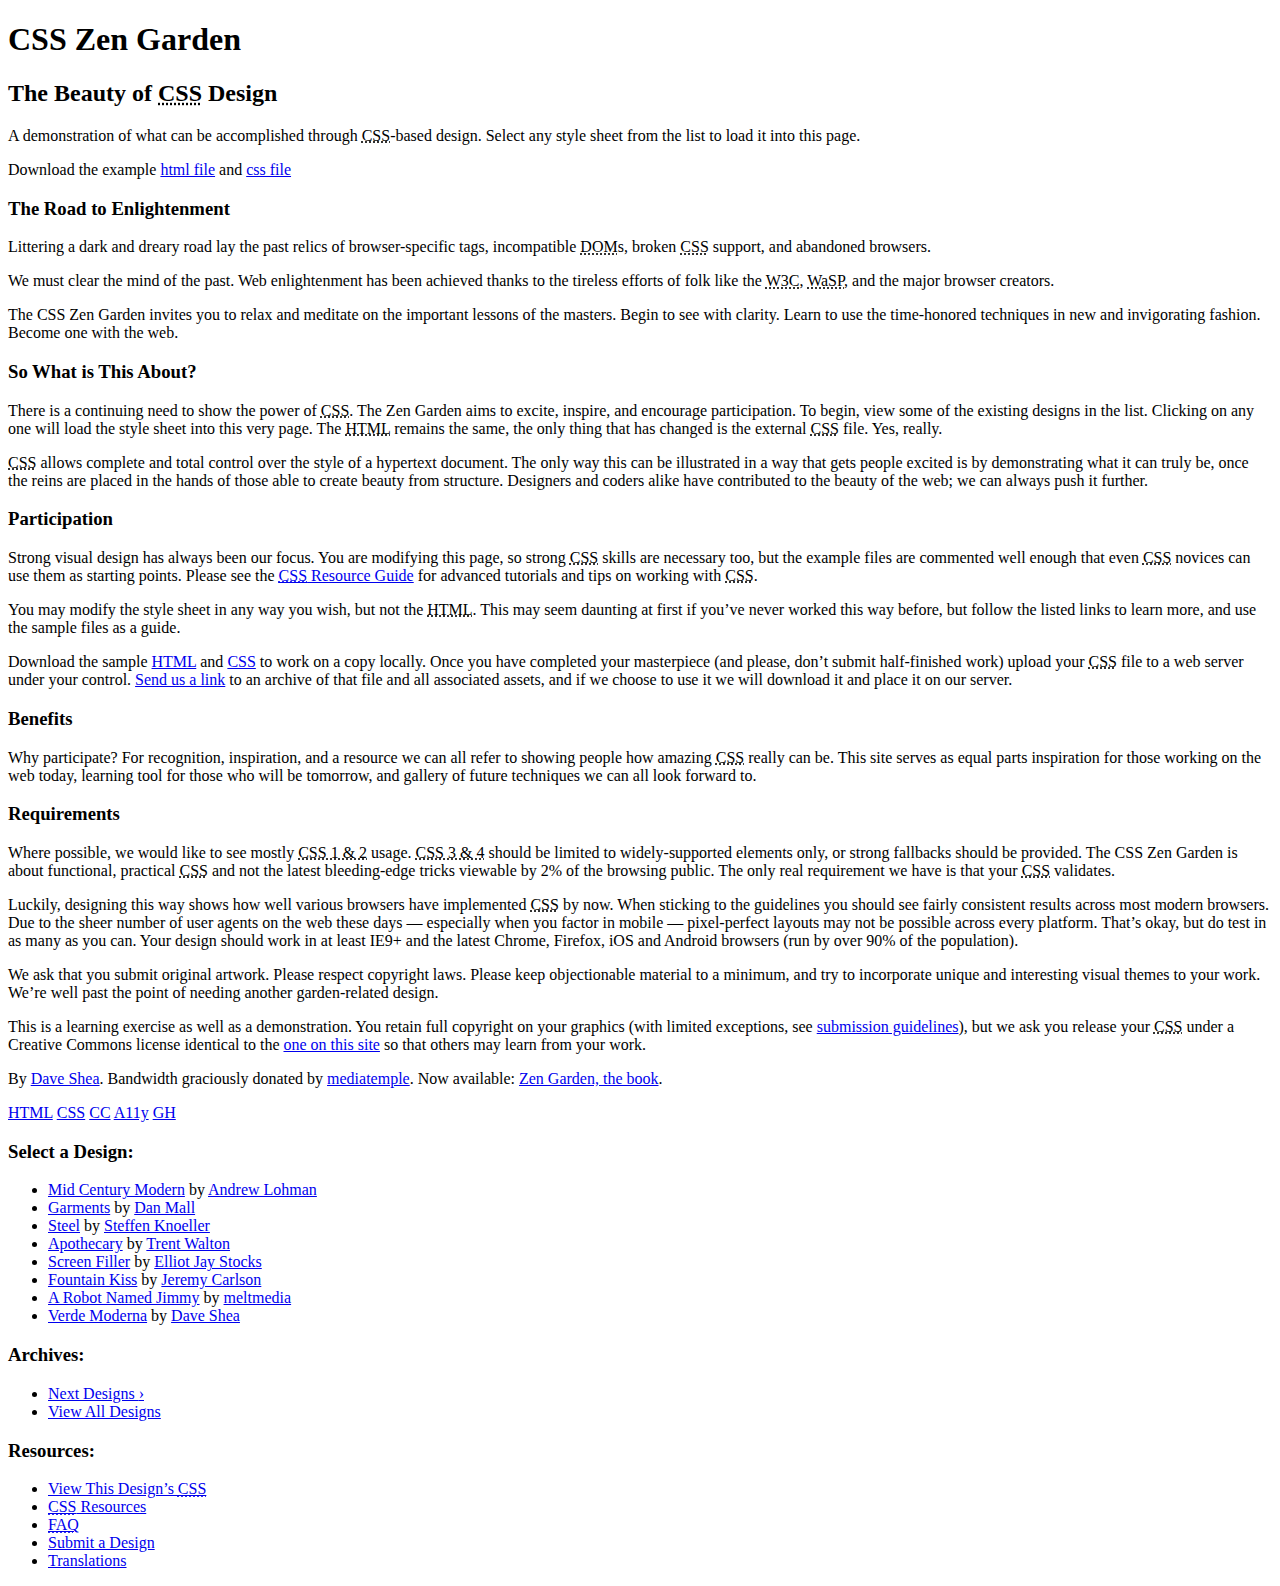
==== index.html @ 4c1f6627 "added the rest of the files" ====
<!DOCTYPE html>
<html lang="en">
  <head>
    <meta charset="UTF-8" />
    <meta name="viewport" content="width=device-width, initial-scale=1.0" />
    <title>Zen style guide</title>
    <link rel="stylesheet" href="style.css" />
  </head>
  <body>
    <div class="page-wrapper">
      <section class="intro" id="zen-intro">
        <header role="banner">
          <h1>CSS Zen Garden</h1>
          <h2>
            The Beauty of <abbr title="Cascading Style Sheets">CSS</abbr> Design
          </h2>
        </header>

        <div class="summary" id="zen-summary" role="article">
          <p>
            A demonstration of what can be accomplished through
            <abbr title="Cascading Style Sheets">CSS</abbr>-based design. Select
            any style sheet from the list to load it into this page.
          </p>
          <p>
            Download the example
            <a
              href="/examples/index"
              title="This page's source HTML code, not to be modified."
              >html file</a
            >
            and
            <a
              href="/examples/style.css"
              title="This page's sample CSS, the file you may modify."
              >css file</a
            >
          </p>
        </div>

        <div class="preamble" id="zen-preamble" role="article">
          <h3>The Road to Enlightenment</h3>
          <p>
            Littering a dark and dreary road lay the past relics of
            browser-specific tags, incompatible
            <abbr title="Document Object Model">DOM</abbr>s, broken
            <abbr title="Cascading Style Sheets">CSS</abbr> support, and
            abandoned browsers.
          </p>
          <p>
            We must clear the mind of the past. Web enlightenment has been
            achieved thanks to the tireless efforts of folk like the
            <abbr title="World Wide Web Consortium">W3C</abbr>,
            <abbr title="Web Standards Project">WaSP</abbr>, and the major
            browser creators.
          </p>
          <p>
            The CSS Zen Garden invites you to relax and meditate on the
            important lessons of the masters. Begin to see with clarity. Learn
            to use the time-honored techniques in new and invigorating fashion.
            Become one with the web.
          </p>
        </div>
      </section>

      <div class="main supporting" id="zen-supporting" role="main">
        <div class="explanation" id="zen-explanation" role="article">
          <h3>So What is This About?</h3>
          <p>
            There is a continuing need to show the power of
            <abbr title="Cascading Style Sheets">CSS</abbr>. The Zen Garden aims
            to excite, inspire, and encourage participation. To begin, view some
            of the existing designs in the list. Clicking on any one will load
            the style sheet into this very page. The
            <abbr title="HyperText Markup Language">HTML</abbr> remains the
            same, the only thing that has changed is the external
            <abbr title="Cascading Style Sheets">CSS</abbr> file. Yes, really.
          </p>
          <p>
            <abbr title="Cascading Style Sheets">CSS</abbr> allows complete and
            total control over the style of a hypertext document. The only way
            this can be illustrated in a way that gets people excited is by
            demonstrating what it can truly be, once the reins are placed in the
            hands of those able to create beauty from structure. Designers and
            coders alike have contributed to the beauty of the web; we can
            always push it further.
          </p>
        </div>

        <div class="participation" id="zen-participation" role="article">
          <h3>Participation</h3>
          <p>
            Strong visual design has always been our focus. You are modifying
            this page, so strong
            <abbr title="Cascading Style Sheets">CSS</abbr> skills are necessary
            too, but the example files are commented well enough that even
            <abbr title="Cascading Style Sheets">CSS</abbr> novices can use them
            as starting points. Please see the
            <a
              href="http://www.mezzoblue.com/zengarden/resources/"
              title="A listing of CSS-related resources"
              ><abbr title="Cascading Style Sheets">CSS</abbr> Resource Guide</a
            >
            for advanced tutorials and tips on working with
            <abbr title="Cascading Style Sheets">CSS</abbr>.
          </p>
          <p>
            You may modify the style sheet in any way you wish, but not the
            <abbr title="HyperText Markup Language">HTML</abbr>. This may seem
            daunting at first if you&#8217;ve never worked this way before, but
            follow the listed links to learn more, and use the sample files as a
            guide.
          </p>
          <p>
            Download the sample
            <a
              href="/examples/index"
              title="This page's source HTML code, not to be modified."
              >HTML</a
            >
            and
            <a
              href="/examples/style.css"
              title="This page's sample CSS, the file you may modify."
              >CSS</a
            >
            to work on a copy locally. Once you have completed your masterpiece
            (and please, don&#8217;t submit half-finished work) upload your
            <abbr title="Cascading Style Sheets">CSS</abbr> file to a web server
            under your control.
            <a
              href="http://www.mezzoblue.com/zengarden/submit/"
              title="Use the contact form to send us your CSS file"
              >Send us a link</a
            >
            to an archive of that file and all associated assets, and if we
            choose to use it we will download it and place it on our server.
          </p>
        </div>

        <div class="benefits" id="zen-benefits" role="article">
          <h3>Benefits</h3>
          <p>
            Why participate? For recognition, inspiration, and a resource we can
            all refer to showing people how amazing
            <abbr title="Cascading Style Sheets">CSS</abbr> really can be. This
            site serves as equal parts inspiration for those working on the web
            today, learning tool for those who will be tomorrow, and gallery of
            future techniques we can all look forward to.
          </p>
        </div>

        <div class="requirements" id="zen-requirements" role="article">
          <h3>Requirements</h3>
          <p>
            Where possible, we would like to see mostly
            <abbr title="Cascading Style Sheets, levels 1 and 2"
              >CSS 1 &amp; 2</abbr
            >
            usage.
            <abbr title="Cascading Style Sheets, levels 3 and 4"
              >CSS 3 &amp; 4</abbr
            >
            should be limited to widely-supported elements only, or strong
            fallbacks should be provided. The CSS Zen Garden is about
            functional, practical
            <abbr title="Cascading Style Sheets">CSS</abbr> and not the latest
            bleeding-edge tricks viewable by 2% of the browsing public. The only
            real requirement we have is that your
            <abbr title="Cascading Style Sheets">CSS</abbr> validates.
          </p>
          <p>
            Luckily, designing this way shows how well various browsers have
            implemented <abbr title="Cascading Style Sheets">CSS</abbr> by now.
            When sticking to the guidelines you should see fairly consistent
            results across most modern browsers. Due to the sheer number of user
            agents on the web these days &#8212; especially when you factor in
            mobile &#8212; pixel-perfect layouts may not be possible across
            every platform. That&#8217;s okay, but do test in as many as you
            can. Your design should work in at least IE9+ and the latest Chrome,
            Firefox, iOS and Android browsers (run by over 90% of the
            population).
          </p>
          <p>
            We ask that you submit original artwork. Please respect copyright
            laws. Please keep objectionable material to a minimum, and try to
            incorporate unique and interesting visual themes to your work.
            We&#8217;re well past the point of needing another garden-related
            design.
          </p>
          <p>
            This is a learning exercise as well as a demonstration. You retain
            full copyright on your graphics (with limited exceptions, see
            <a href="http://www.mezzoblue.com/zengarden/submit/guidelines/"
              >submission guidelines</a
            >), but we ask you release your
            <abbr title="Cascading Style Sheets">CSS</abbr> under a Creative
            Commons license identical to the
            <a
              href="http://creativecommons.org/licenses/by-nc-sa/3.0/"
              title="View the Zen Garden's license information."
              >one on this site</a
            >
            so that others may learn from your work.
          </p>
          <p role="contentinfo">
            By <a href="http://www.mezzoblue.com/">Dave Shea</a>. Bandwidth
            graciously donated by
            <a href="http://www.mediatemple.net/">mediatemple</a>. Now
            available:
            <a
              href="http://www.amazon.com/exec/obidos/ASIN/0321303474/mezzoblue-20/"
              >Zen Garden, the book</a
            >.
          </p>
        </div>

        <footer>
          <a
            href="http://validator.w3.org/check/referer"
            title="Check the validity of this site&#8217;s HTML"
            class="zen-validate-html"
            >HTML</a
          >
          <a
            href="http://jigsaw.w3.org/css-validator/check/referer"
            title="Check the validity of this site&#8217;s CSS"
            class="zen-validate-css"
            >CSS</a
          >
          <a
            href="http://creativecommons.org/licenses/by-nc-sa/3.0/"
            title="View the Creative Commons license of this site: Attribution-NonCommercial-ShareAlike."
            class="zen-license"
            >CC</a
          >
          <a
            href="http://mezzoblue.com/zengarden/faq/#aaa"
            title="Read about the accessibility of this site"
            class="zen-accessibility"
            >A11y</a
          >
          <a
            href="https://github.com/mezzoblue/csszengarden.com"
            title="Fork this site on Github"
            class="zen-github"
            >GH</a
          >
        </footer>
      </div>

      <aside class="sidebar" role="complementary">
        <div class="wrapper">
          <div class="design-selection" id="design-selection">
            <h3 class="select">Select a Design:</h3>
            <nav role="navigation">
              <ul>
                <li>
                  <a href="/221/" class="design-name">Mid Century Modern</a> by
                  <a href="http://andrewlohman.com/" class="designer-name"
                    >Andrew Lohman</a
                  >
                </li>
                <li>
                  <a href="/220/" class="design-name">Garments</a> by
                  <a href="http://danielmall.com/" class="designer-name"
                    >Dan Mall</a
                  >
                </li>
                <li>
                  <a href="/219/" class="design-name">Steel</a> by
                  <a href="http://steffen-knoeller.de" class="designer-name"
                    >Steffen Knoeller</a
                  >
                </li>
                <li>
                  <a href="/218/" class="design-name">Apothecary</a> by
                  <a href="http://trentwalton.com" class="designer-name"
                    >Trent Walton</a
                  >
                </li>
                <li>
                  <a href="/217/" class="design-name">Screen Filler</a> by
                  <a href="http://elliotjaystocks.com/" class="designer-name"
                    >Elliot Jay Stocks</a
                  >
                </li>
                <li>
                  <a href="/216/" class="design-name">Fountain Kiss</a> by
                  <a href="http://jeremycarlson.com" class="designer-name"
                    >Jeremy Carlson</a
                  >
                </li>
                <li>
                  <a href="/215/" class="design-name">A Robot Named Jimmy</a> by
                  <a href="http://meltmedia.com/" class="designer-name"
                    >meltmedia</a
                  >
                </li>
                <li>
                  <a href="/214/" class="design-name">Verde Moderna</a> by
                  <a href="http://www.mezzoblue.com/" class="designer-name"
                    >Dave Shea</a
                  >
                </li>
              </ul>
            </nav>
          </div>

          <div class="design-archives" id="design-archives">
            <h3 class="archives">Archives:</h3>
            <nav role="navigation">
              <ul>
                <li class="next">
                  <a href="/214/page1">
                    Next Designs <span class="indicator">&rsaquo;</span>
                  </a>
                </li>
                <li class="viewall">
                  <a
                    href="http://www.mezzoblue.com/zengarden/alldesigns/"
                    title="View every submission to the Zen Garden."
                  >
                    View All Designs
                  </a>
                </li>
              </ul>
            </nav>
          </div>

          <div class="zen-resources" id="zen-resources">
            <h3 class="resources">Resources:</h3>
            <ul>
              <li class="view-css">
                <a
                  href="style.css"
                  title="View the source CSS file of the currently-viewed design."
                >
                  View This Design&#8217;s
                  <abbr title="Cascading Style Sheets">CSS</abbr>
                </a>
              </li>
              <li class="css-resources">
                <a
                  href="http://www.mezzoblue.com/zengarden/resources/"
                  title="Links to great sites with information on using CSS."
                >
                  <abbr title="Cascading Style Sheets">CSS</abbr> Resources
                </a>
              </li>
              <li class="zen-faq">
                <a
                  href="http://www.mezzoblue.com/zengarden/faq/"
                  title="A list of Frequently Asked Questions about the Zen Garden."
                >
                  <abbr title="Frequently Asked Questions">FAQ</abbr>
                </a>
              </li>
              <li class="zen-submit">
                <a
                  href="http://www.mezzoblue.com/zengarden/submit/"
                  title="Send in your own CSS file."
                >
                  Submit a Design
                </a>
              </li>
              <li class="zen-translations">
                <a
                  href="http://www.mezzoblue.com/zengarden/translations/"
                  title="View translated versions of this page."
                >
                  Translations
                </a>
              </li>
            </ul>
          </div>
        </div>
      </aside>
    </div>
  </body>
</html>
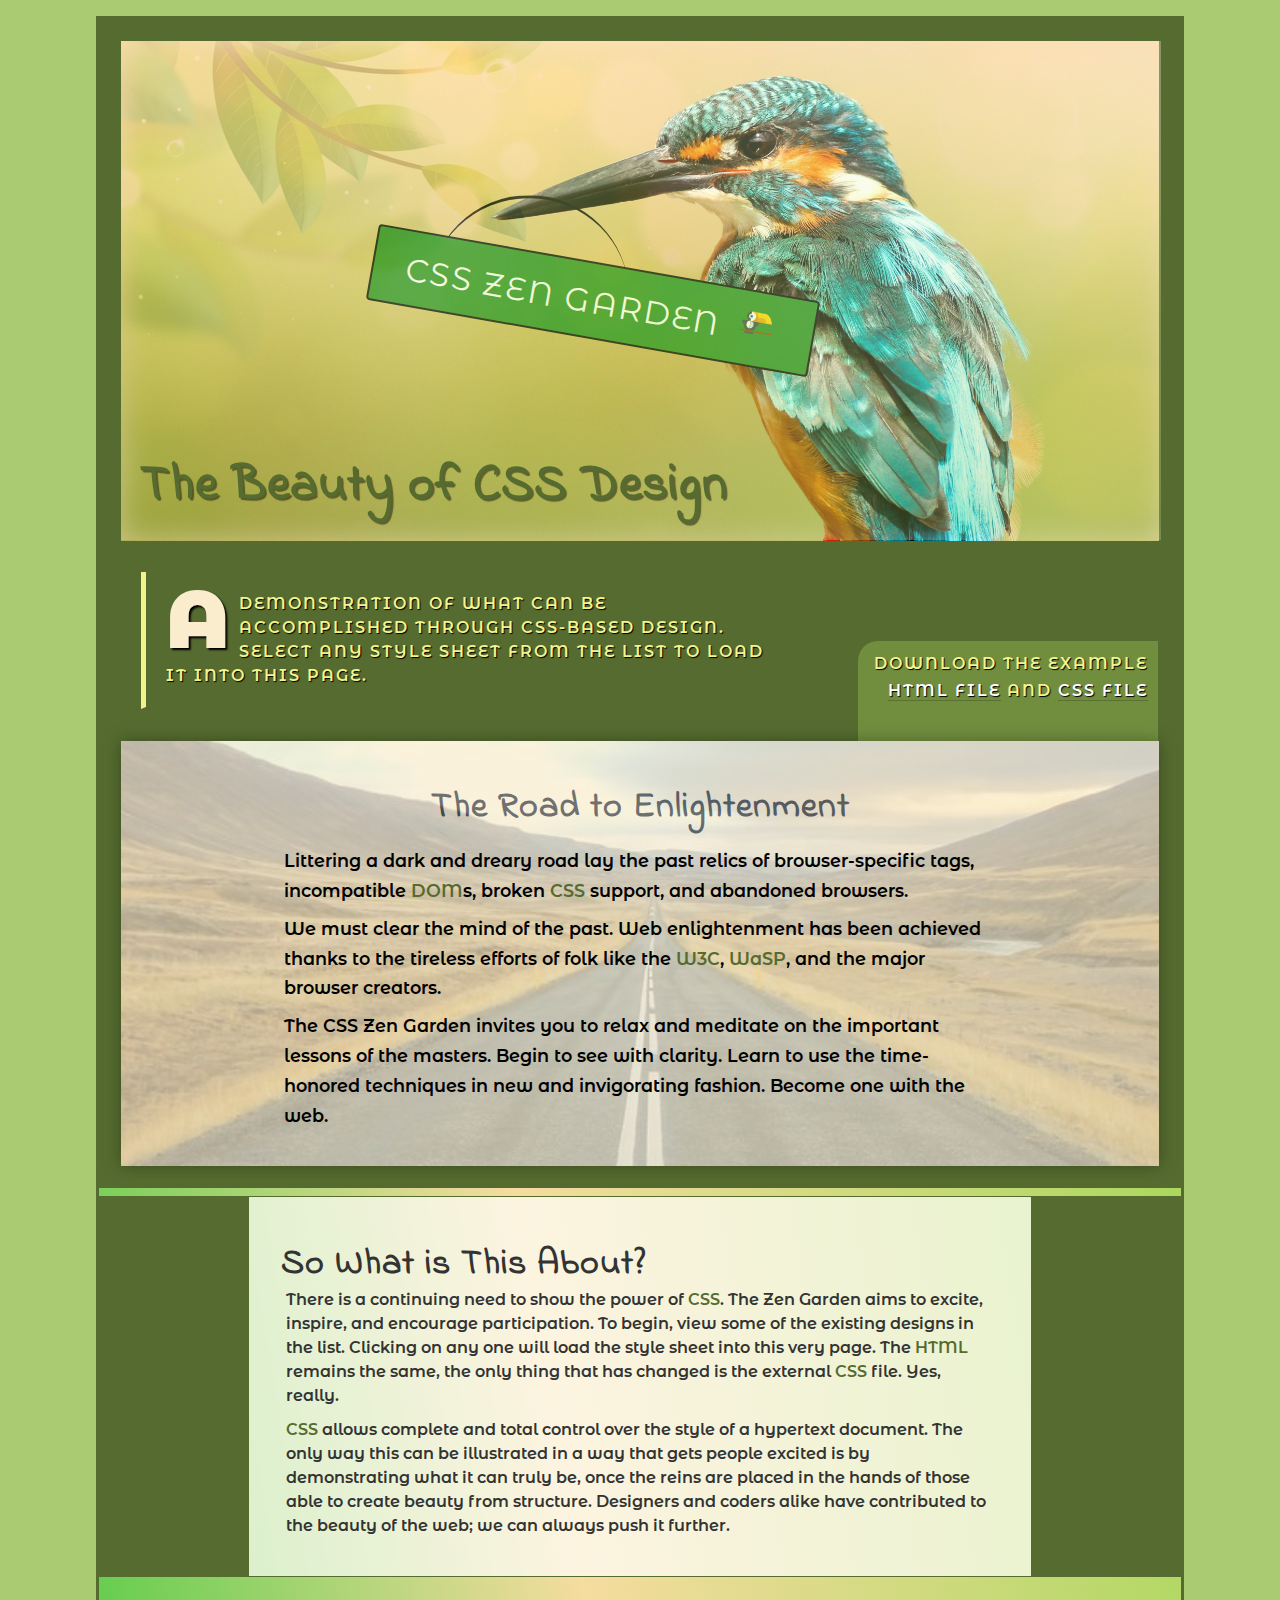
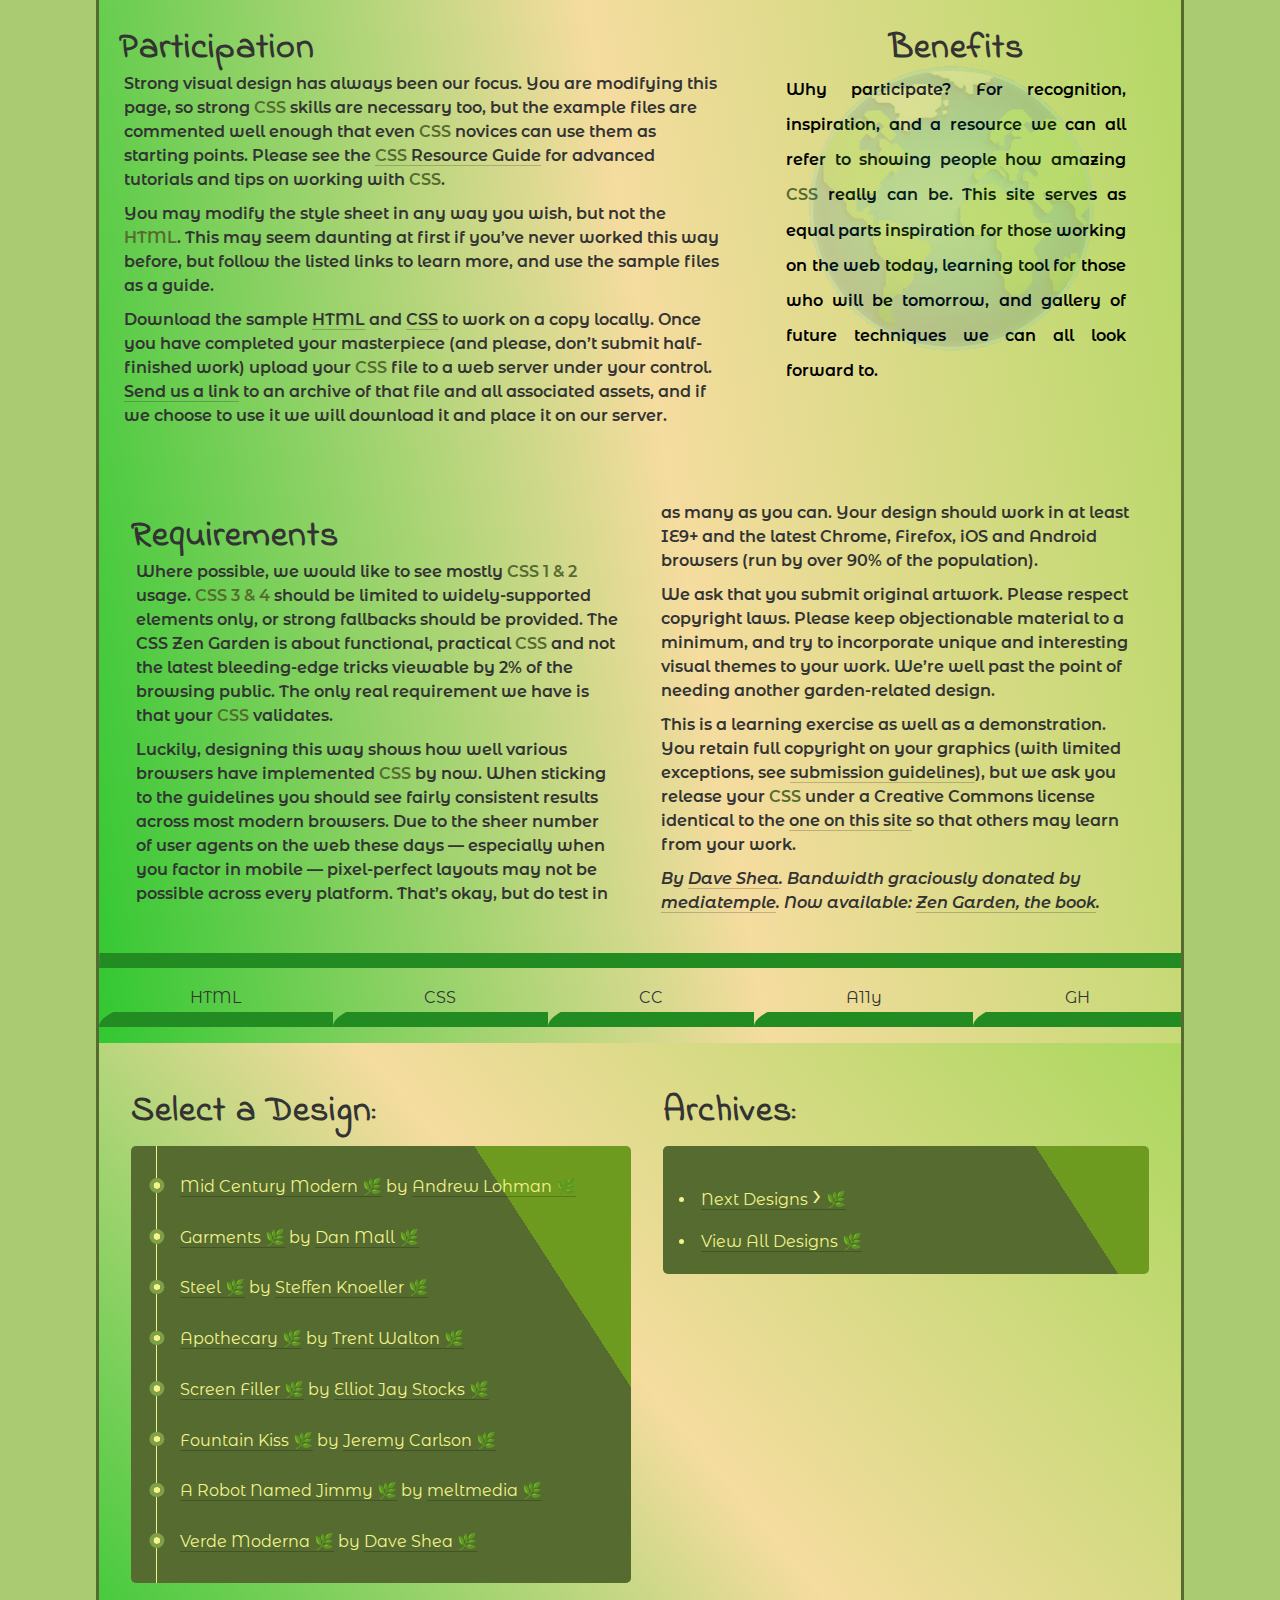
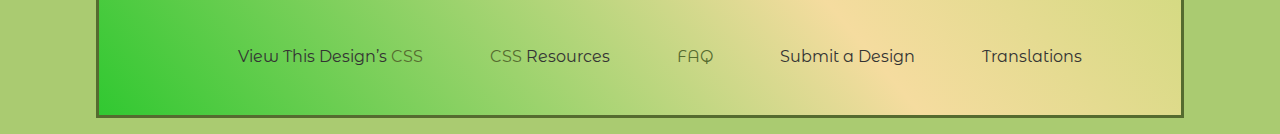
==== commit 62b37218: "Added SVG Image and animations" ====
--- a/index.html
+++ b/index.html
@@ -1,381 +1,305 @@
 <!DOCTYPE html>
 <html lang="en">
-  <head>
-    <meta charset="UTF-8" />
-    <meta name="viewport" content="width=device-width, initial-scale=1.0" />
-    <title>Zen style guide</title>
-    <link rel="stylesheet" href="style.css" />
-  </head>
-  <body>
-    <div class="page-wrapper">
-      <section class="intro" id="zen-intro">
-        <header role="banner">
-          <h1>CSS Zen Garden</h1>
-          <h2>
-            The Beauty of <abbr title="Cascading Style Sheets">CSS</abbr> Design
-          </h2>
-        </header>
-
-        <div class="summary" id="zen-summary" role="article">
-          <p>
-            A demonstration of what can be accomplished through
-            <abbr title="Cascading Style Sheets">CSS</abbr>-based design. Select
-            any style sheet from the list to load it into this page.
-          </p>
-          <p>
-            Download the example
-            <a
-              href="/examples/index"
-              title="This page's source HTML code, not to be modified."
-              >html file</a
-            >
-            and
-            <a
-              href="/examples/style.css"
-              title="This page's sample CSS, the file you may modify."
-              >css file</a
-            >
-          </p>
+
+<head>
+  <meta charset="UTF-8" />
+  <meta name="viewport" content="width=device-width, initial-scale=1.0" />
+  <title>Zen style guide</title>
+  <link rel="stylesheet" href="style.css" />
+</head>
+
+<body>
+
+  <div class="page-wrapper">
+    <section class="intro" id="zen-intro">
+      <header role="banner">
+        <h1>
+          CSS Zen Garden
+          <img src="svg-image.svg" alt="Small SVG Image" width="50">
+        </h1>
+        <h2>
+          The Beauty of <abbr title="Cascading Style Sheets">CSS</abbr> Design
+        </h2>
+      </header>
+
+      <div class="summary" id="zen-summary" role="article">
+        <p>
+          A demonstration of what can be accomplished through
+          <abbr title="Cascading Style Sheets">CSS</abbr>-based design. Select
+          any style sheet from the list to load it into this page.
+        </p>
+        <p>
+          Download the example
+          <a href="/examples/index" title="This page's source HTML code, not to be modified.">html file</a>
+          and
+          <a href="/examples/style.css" title="This page's sample CSS, the file you may modify.">css file</a>
+        </p>
+      </div>
+
+      <div class="preamble" id="zen-preamble" role="article">
+        <h3>The Road to Enlightenment</h3>
+        <p>
+          Littering a dark and dreary road lay the past relics of
+          browser-specific tags, incompatible
+          <abbr title="Document Object Model">DOM</abbr>s, broken
+          <abbr title="Cascading Style Sheets">CSS</abbr> support, and
+          abandoned browsers.
+        </p>
+        <p>
+          We must clear the mind of the past. Web enlightenment has been
+          achieved thanks to the tireless efforts of folk like the
+          <abbr title="World Wide Web Consortium">W3C</abbr>,
+          <abbr title="Web Standards Project">WaSP</abbr>, and the major
+          browser creators.
+        </p>
+        <p>
+          The CSS Zen Garden invites you to relax and meditate on the
+          important lessons of the masters. Begin to see with clarity. Learn
+          to use the time-honored techniques in new and invigorating fashion.
+          Become one with the web.
+        </p>
+      </div>
+    </section>
+
+    <div class="main supporting" id="zen-supporting" role="main">
+      <div class="explanation" id="zen-explanation" role="article">
+        <h3>So What is This About?</h3>
+        <p>
+          There is a continuing need to show the power of
+          <abbr title="Cascading Style Sheets">CSS</abbr>. The Zen Garden aims
+          to excite, inspire, and encourage participation. To begin, view some
+          of the existing designs in the list. Clicking on any one will load
+          the style sheet into this very page. The
+          <abbr title="HyperText Markup Language">HTML</abbr> remains the
+          same, the only thing that has changed is the external
+          <abbr title="Cascading Style Sheets">CSS</abbr> file. Yes, really.
+        </p>
+        <p>
+          <abbr title="Cascading Style Sheets">CSS</abbr> allows complete and
+          total control over the style of a hypertext document. The only way
+          this can be illustrated in a way that gets people excited is by
+          demonstrating what it can truly be, once the reins are placed in the
+          hands of those able to create beauty from structure. Designers and
+          coders alike have contributed to the beauty of the web; we can
+          always push it further.
+        </p>
+      </div>
+
+      <div class="participation" id="zen-participation" role="article">
+        <h3>Participation</h3>
+        <p>
+          Strong visual design has always been our focus. You are modifying
+          this page, so strong
+          <abbr title="Cascading Style Sheets">CSS</abbr> skills are necessary
+          too, but the example files are commented well enough that even
+          <abbr title="Cascading Style Sheets">CSS</abbr> novices can use them
+          as starting points. Please see the
+          <a href="http://www.mezzoblue.com/zengarden/resources/" title="A listing of CSS-related resources"><abbr
+              title="Cascading Style Sheets">CSS</abbr> Resource Guide</a>
+          for advanced tutorials and tips on working with
+          <abbr title="Cascading Style Sheets">CSS</abbr>.
+        </p>
+        <p>
+          You may modify the style sheet in any way you wish, but not the
+          <abbr title="HyperText Markup Language">HTML</abbr>. This may seem
+          daunting at first if you&#8217;ve never worked this way before, but
+          follow the listed links to learn more, and use the sample files as a
+          guide.
+        </p>
+        <p>
+          Download the sample
+          <a href="/examples/index" title="This page's source HTML code, not to be modified.">HTML</a>
+          and
+          <a href="/examples/style.css" title="This page's sample CSS, the file you may modify.">CSS</a>
+          to work on a copy locally. Once you have completed your masterpiece
+          (and please, don&#8217;t submit half-finished work) upload your
+          <abbr title="Cascading Style Sheets">CSS</abbr> file to a web server
+          under your control.
+          <a href="http://www.mezzoblue.com/zengarden/submit/"
+            title="Use the contact form to send us your CSS file">Send us a link</a>
+          to an archive of that file and all associated assets, and if we
+          choose to use it we will download it and place it on our server.
+        </p>
+      </div>
+
+      <div class="benefits" id="zen-benefits" role="article">
+        <h3>Benefits</h3>
+        <p>
+          Why participate? For recognition, inspiration, and a resource we can
+          all refer to showing people how amazing
+          <abbr title="Cascading Style Sheets">CSS</abbr> really can be. This
+          site serves as equal parts inspiration for those working on the web
+          today, learning tool for those who will be tomorrow, and gallery of
+          future techniques we can all look forward to.
+        </p>
+      </div>
+
+      <div class="requirements" id="zen-requirements" role="article">
+        <h3>Requirements</h3>
+        <p>
+          Where possible, we would like to see mostly
+          <abbr title="Cascading Style Sheets, levels 1 and 2">CSS 1 &amp; 2</abbr>
+          usage.
+          <abbr title="Cascading Style Sheets, levels 3 and 4">CSS 3 &amp; 4</abbr>
+          should be limited to widely-supported elements only, or strong
+          fallbacks should be provided. The CSS Zen Garden is about
+          functional, practical
+          <abbr title="Cascading Style Sheets">CSS</abbr> and not the latest
+          bleeding-edge tricks viewable by 2% of the browsing public. The only
+          real requirement we have is that your
+          <abbr title="Cascading Style Sheets">CSS</abbr> validates.
+        </p>
+        <p>
+          Luckily, designing this way shows how well various browsers have
+          implemented <abbr title="Cascading Style Sheets">CSS</abbr> by now.
+          When sticking to the guidelines you should see fairly consistent
+          results across most modern browsers. Due to the sheer number of user
+          agents on the web these days &#8212; especially when you factor in
+          mobile &#8212; pixel-perfect layouts may not be possible across
+          every platform. That&#8217;s okay, but do test in as many as you
+          can. Your design should work in at least IE9+ and the latest Chrome,
+          Firefox, iOS and Android browsers (run by over 90% of the
+          population).
+        </p>
+        <p>
+          We ask that you submit original artwork. Please respect copyright
+          laws. Please keep objectionable material to a minimum, and try to
+          incorporate unique and interesting visual themes to your work.
+          We&#8217;re well past the point of needing another garden-related
+          design.
+        </p>
+        <p>
+          This is a learning exercise as well as a demonstration. You retain
+          full copyright on your graphics (with limited exceptions, see
+          <a href="http://www.mezzoblue.com/zengarden/submit/guidelines/">submission guidelines</a>), but we ask you
+          release your
+          <abbr title="Cascading Style Sheets">CSS</abbr> under a Creative
+          Commons license identical to the
+          <a href="http://creativecommons.org/licenses/by-nc-sa/3.0/"
+            title="View the Zen Garden's license information.">one on this site</a>
+          so that others may learn from your work.
+        </p>
+        <p role="contentinfo">
+          By <a href="http://www.mezzoblue.com/">Dave Shea</a>. Bandwidth
+          graciously donated by
+          <a href="http://www.mediatemple.net/">mediatemple</a>. Now
+          available:
+          <a href="http://www.amazon.com/exec/obidos/ASIN/0321303474/mezzoblue-20/">Zen Garden, the book</a>.
+        </p>
+      </div>
+
+      <footer>
+        <a href="http://validator.w3.org/check/referer" title="Check the validity of this site&#8217;s HTML"
+          class="zen-validate-html">HTML</a>
+        <a href="http://jigsaw.w3.org/css-validator/check/referer" title="Check the validity of this site&#8217;s CSS"
+          class="zen-validate-css">CSS</a>
+        <a href="http://creativecommons.org/licenses/by-nc-sa/3.0/"
+          title="View the Creative Commons license of this site: Attribution-NonCommercial-ShareAlike."
+          class="zen-license">CC</a>
+        <a href="http://mezzoblue.com/zengarden/faq/#aaa" title="Read about the accessibility of this site"
+          class="zen-accessibility">A11y</a>
+        <a href="https://github.com/mezzoblue/csszengarden.com" title="Fork this site on Github"
+          class="zen-github">GH</a>
+      </footer>
+    </div>
+
+    <aside class="sidebar" role="complementary">
+      <div class="wrapper">
+        <div class="design-selection" id="design-selection">
+          <h3 class="select">Select a Design:</h3>
+          <nav role="navigation">
+            <ul>
+              <li>
+                <a href="/221/" class="design-name">Mid Century Modern</a> by
+                <a href="http://andrewlohman.com/" class="designer-name">Andrew Lohman</a>
+              </li>
+              <li>
+                <a href="/220/" class="design-name">Garments</a> by
+                <a href="http://danielmall.com/" class="designer-name">Dan Mall</a>
+              </li>
+              <li>
+                <a href="/219/" class="design-name">Steel</a> by
+                <a href="http://steffen-knoeller.de" class="designer-name">Steffen Knoeller</a>
+              </li>
+              <li>
+                <a href="/218/" class="design-name">Apothecary</a> by
+                <a href="http://trentwalton.com" class="designer-name">Trent Walton</a>
+              </li>
+              <li>
+                <a href="/217/" class="design-name">Screen Filler</a> by
+                <a href="http://elliotjaystocks.com/" class="designer-name">Elliot Jay Stocks</a>
+              </li>
+              <li>
+                <a href="/216/" class="design-name">Fountain Kiss</a> by
+                <a href="http://jeremycarlson.com" class="designer-name">Jeremy Carlson</a>
+              </li>
+              <li>
+                <a href="/215/" class="design-name">A Robot Named Jimmy</a> by
+                <a href="http://meltmedia.com/" class="designer-name">meltmedia</a>
+              </li>
+              <li>
+                <a href="/214/" class="design-name">Verde Moderna</a> by
+                <a href="http://www.mezzoblue.com/" class="designer-name">Dave Shea</a>
+              </li>
+            </ul>
+          </nav>
         </div>
 
-        <div class="preamble" id="zen-preamble" role="article">
-          <h3>The Road to Enlightenment</h3>
-          <p>
-            Littering a dark and dreary road lay the past relics of
-            browser-specific tags, incompatible
-            <abbr title="Document Object Model">DOM</abbr>s, broken
-            <abbr title="Cascading Style Sheets">CSS</abbr> support, and
-            abandoned browsers.
-          </p>
-          <p>
-            We must clear the mind of the past. Web enlightenment has been
-            achieved thanks to the tireless efforts of folk like the
-            <abbr title="World Wide Web Consortium">W3C</abbr>,
-            <abbr title="Web Standards Project">WaSP</abbr>, and the major
-            browser creators.
-          </p>
-          <p>
-            The CSS Zen Garden invites you to relax and meditate on the
-            important lessons of the masters. Begin to see with clarity. Learn
-            to use the time-honored techniques in new and invigorating fashion.
-            Become one with the web.
-          </p>
+        <div class="design-archives" id="design-archives">
+          <h3 class="archives">Archives:</h3>
+          <nav role="navigation">
+            <ul>
+              <li class="next">
+                <a href="/214/page1">
+                  Next Designs <span class="indicator">&rsaquo;</span>
+                </a>
+              </li>
+              <li class="viewall">
+                <a href="http://www.mezzoblue.com/zengarden/alldesigns/"
+                  title="View every submission to the Zen Garden.">
+                  View All Designs
+                </a>
+              </li>
+            </ul>
+          </nav>
         </div>
-      </section>
-
-      <div class="main supporting" id="zen-supporting" role="main">
-        <div class="explanation" id="zen-explanation" role="article">
-          <h3>So What is This About?</h3>
-          <p>
-            There is a continuing need to show the power of
-            <abbr title="Cascading Style Sheets">CSS</abbr>. The Zen Garden aims
-            to excite, inspire, and encourage participation. To begin, view some
-            of the existing designs in the list. Clicking on any one will load
-            the style sheet into this very page. The
-            <abbr title="HyperText Markup Language">HTML</abbr> remains the
-            same, the only thing that has changed is the external
-            <abbr title="Cascading Style Sheets">CSS</abbr> file. Yes, really.
-          </p>
-          <p>
-            <abbr title="Cascading Style Sheets">CSS</abbr> allows complete and
-            total control over the style of a hypertext document. The only way
-            this can be illustrated in a way that gets people excited is by
-            demonstrating what it can truly be, once the reins are placed in the
-            hands of those able to create beauty from structure. Designers and
-            coders alike have contributed to the beauty of the web; we can
-            always push it further.
-          </p>
+
+        <div class="zen-resources" id="zen-resources">
+          <h3 class="resources">Resources:</h3>
+          <ul>
+            <li class="view-css">
+              <a href="style.css" title="View the source CSS file of the currently-viewed design.">
+                View This Design&#8217;s
+                <abbr title="Cascading Style Sheets">CSS</abbr>
+              </a>
+            </li>
+            <li class="css-resources">
+              <a href="http://www.mezzoblue.com/zengarden/resources/"
+                title="Links to great sites with information on using CSS.">
+                <abbr title="Cascading Style Sheets">CSS</abbr> Resources
+              </a>
+            </li>
+            <li class="zen-faq">
+              <a href="http://www.mezzoblue.com/zengarden/faq/"
+                title="A list of Frequently Asked Questions about the Zen Garden.">
+                <abbr title="Frequently Asked Questions">FAQ</abbr>
+              </a>
+            </li>
+            <li class="zen-submit">
+              <a href="http://www.mezzoblue.com/zengarden/submit/" title="Send in your own CSS file.">
+                Submit a Design
+              </a>
+            </li>
+            <li class="zen-translations">
+              <a href="http://www.mezzoblue.com/zengarden/translations/" title="View translated versions of this page.">
+                Translations
+              </a>
+            </li>
+          </ul>
         </div>
-
-        <div class="participation" id="zen-participation" role="article">
-          <h3>Participation</h3>
-          <p>
-            Strong visual design has always been our focus. You are modifying
-            this page, so strong
-            <abbr title="Cascading Style Sheets">CSS</abbr> skills are necessary
-            too, but the example files are commented well enough that even
-            <abbr title="Cascading Style Sheets">CSS</abbr> novices can use them
-            as starting points. Please see the
-            <a
-              href="http://www.mezzoblue.com/zengarden/resources/"
-              title="A listing of CSS-related resources"
-              ><abbr title="Cascading Style Sheets">CSS</abbr> Resource Guide</a
-            >
-            for advanced tutorials and tips on working with
-            <abbr title="Cascading Style Sheets">CSS</abbr>.
-          </p>
-          <p>
-            You may modify the style sheet in any way you wish, but not the
-            <abbr title="HyperText Markup Language">HTML</abbr>. This may seem
-            daunting at first if you&#8217;ve never worked this way before, but
-            follow the listed links to learn more, and use the sample files as a
-            guide.
-          </p>
-          <p>
-            Download the sample
-            <a
-              href="/examples/index"
-              title="This page's source HTML code, not to be modified."
-              >HTML</a
-            >
-            and
-            <a
-              href="/examples/style.css"
-              title="This page's sample CSS, the file you may modify."
-              >CSS</a
-            >
-            to work on a copy locally. Once you have completed your masterpiece
-            (and please, don&#8217;t submit half-finished work) upload your
-            <abbr title="Cascading Style Sheets">CSS</abbr> file to a web server
-            under your control.
-            <a
-              href="http://www.mezzoblue.com/zengarden/submit/"
-              title="Use the contact form to send us your CSS file"
-              >Send us a link</a
-            >
-            to an archive of that file and all associated assets, and if we
-            choose to use it we will download it and place it on our server.
-          </p>
-        </div>
-
-        <div class="benefits" id="zen-benefits" role="article">
-          <h3>Benefits</h3>
-          <p>
-            Why participate? For recognition, inspiration, and a resource we can
-            all refer to showing people how amazing
-            <abbr title="Cascading Style Sheets">CSS</abbr> really can be. This
-            site serves as equal parts inspiration for those working on the web
-            today, learning tool for those who will be tomorrow, and gallery of
-            future techniques we can all look forward to.
-          </p>
-        </div>
-
-        <div class="requirements" id="zen-requirements" role="article">
-          <h3>Requirements</h3>
-          <p>
-            Where possible, we would like to see mostly
-            <abbr title="Cascading Style Sheets, levels 1 and 2"
-              >CSS 1 &amp; 2</abbr
-            >
-            usage.
-            <abbr title="Cascading Style Sheets, levels 3 and 4"
-              >CSS 3 &amp; 4</abbr
-            >
-            should be limited to widely-supported elements only, or strong
-            fallbacks should be provided. The CSS Zen Garden is about
-            functional, practical
-            <abbr title="Cascading Style Sheets">CSS</abbr> and not the latest
-            bleeding-edge tricks viewable by 2% of the browsing public. The only
-            real requirement we have is that your
-            <abbr title="Cascading Style Sheets">CSS</abbr> validates.
-          </p>
-          <p>
-            Luckily, designing this way shows how well various browsers have
-            implemented <abbr title="Cascading Style Sheets">CSS</abbr> by now.
-            When sticking to the guidelines you should see fairly consistent
-            results across most modern browsers. Due to the sheer number of user
-            agents on the web these days &#8212; especially when you factor in
-            mobile &#8212; pixel-perfect layouts may not be possible across
-            every platform. That&#8217;s okay, but do test in as many as you
-            can. Your design should work in at least IE9+ and the latest Chrome,
-            Firefox, iOS and Android browsers (run by over 90% of the
-            population).
-          </p>
-          <p>
-            We ask that you submit original artwork. Please respect copyright
-            laws. Please keep objectionable material to a minimum, and try to
-            incorporate unique and interesting visual themes to your work.
-            We&#8217;re well past the point of needing another garden-related
-            design.
-          </p>
-          <p>
-            This is a learning exercise as well as a demonstration. You retain
-            full copyright on your graphics (with limited exceptions, see
-            <a href="http://www.mezzoblue.com/zengarden/submit/guidelines/"
-              >submission guidelines</a
-            >), but we ask you release your
-            <abbr title="Cascading Style Sheets">CSS</abbr> under a Creative
-            Commons license identical to the
-            <a
-              href="http://creativecommons.org/licenses/by-nc-sa/3.0/"
-              title="View the Zen Garden's license information."
-              >one on this site</a
-            >
-            so that others may learn from your work.
-          </p>
-          <p role="contentinfo">
-            By <a href="http://www.mezzoblue.com/">Dave Shea</a>. Bandwidth
-            graciously donated by
-            <a href="http://www.mediatemple.net/">mediatemple</a>. Now
-            available:
-            <a
-              href="http://www.amazon.com/exec/obidos/ASIN/0321303474/mezzoblue-20/"
-              >Zen Garden, the book</a
-            >.
-          </p>
-        </div>
-
-        <footer>
-          <a
-            href="http://validator.w3.org/check/referer"
-            title="Check the validity of this site&#8217;s HTML"
-            class="zen-validate-html"
-            >HTML</a
-          >
-          <a
-            href="http://jigsaw.w3.org/css-validator/check/referer"
-            title="Check the validity of this site&#8217;s CSS"
-            class="zen-validate-css"
-            >CSS</a
-          >
-          <a
-            href="http://creativecommons.org/licenses/by-nc-sa/3.0/"
-            title="View the Creative Commons license of this site: Attribution-NonCommercial-ShareAlike."
-            class="zen-license"
-            >CC</a
-          >
-          <a
-            href="http://mezzoblue.com/zengarden/faq/#aaa"
-            title="Read about the accessibility of this site"
-            class="zen-accessibility"
-            >A11y</a
-          >
-          <a
-            href="https://github.com/mezzoblue/csszengarden.com"
-            title="Fork this site on Github"
-            class="zen-github"
-            >GH</a
-          >
-        </footer>
-      </div>
-
-      <aside class="sidebar" role="complementary">
-        <div class="wrapper">
-          <div class="design-selection" id="design-selection">
-            <h3 class="select">Select a Design:</h3>
-            <nav role="navigation">
-              <ul>
-                <li>
-                  <a href="/221/" class="design-name">Mid Century Modern</a> by
-                  <a href="http://andrewlohman.com/" class="designer-name"
-                    >Andrew Lohman</a
-                  >
-                </li>
-                <li>
-                  <a href="/220/" class="design-name">Garments</a> by
-                  <a href="http://danielmall.com/" class="designer-name"
-                    >Dan Mall</a
-                  >
-                </li>
-                <li>
-                  <a href="/219/" class="design-name">Steel</a> by
-                  <a href="http://steffen-knoeller.de" class="designer-name"
-                    >Steffen Knoeller</a
-                  >
-                </li>
-                <li>
-                  <a href="/218/" class="design-name">Apothecary</a> by
-                  <a href="http://trentwalton.com" class="designer-name"
-                    >Trent Walton</a
-                  >
-                </li>
-                <li>
-                  <a href="/217/" class="design-name">Screen Filler</a> by
-                  <a href="http://elliotjaystocks.com/" class="designer-name"
-                    >Elliot Jay Stocks</a
-                  >
-                </li>
-                <li>
-                  <a href="/216/" class="design-name">Fountain Kiss</a> by
-                  <a href="http://jeremycarlson.com" class="designer-name"
-                    >Jeremy Carlson</a
-                  >
-                </li>
-                <li>
-                  <a href="/215/" class="design-name">A Robot Named Jimmy</a> by
-                  <a href="http://meltmedia.com/" class="designer-name"
-                    >meltmedia</a
-                  >
-                </li>
-                <li>
-                  <a href="/214/" class="design-name">Verde Moderna</a> by
-                  <a href="http://www.mezzoblue.com/" class="designer-name"
-                    >Dave Shea</a
-                  >
-                </li>
-              </ul>
-            </nav>
-          </div>
-
-          <div class="design-archives" id="design-archives">
-            <h3 class="archives">Archives:</h3>
-            <nav role="navigation">
-              <ul>
-                <li class="next">
-                  <a href="/214/page1">
-                    Next Designs <span class="indicator">&rsaquo;</span>
-                  </a>
-                </li>
-                <li class="viewall">
-                  <a
-                    href="http://www.mezzoblue.com/zengarden/alldesigns/"
-                    title="View every submission to the Zen Garden."
-                  >
-                    View All Designs
-                  </a>
-                </li>
-              </ul>
-            </nav>
-          </div>
-
-          <div class="zen-resources" id="zen-resources">
-            <h3 class="resources">Resources:</h3>
-            <ul>
-              <li class="view-css">
-                <a
-                  href="style.css"
-                  title="View the source CSS file of the currently-viewed design."
-                >
-                  View This Design&#8217;s
-                  <abbr title="Cascading Style Sheets">CSS</abbr>
-                </a>
-              </li>
-              <li class="css-resources">
-                <a
-                  href="http://www.mezzoblue.com/zengarden/resources/"
-                  title="Links to great sites with information on using CSS."
-                >
-                  <abbr title="Cascading Style Sheets">CSS</abbr> Resources
-                </a>
-              </li>
-              <li class="zen-faq">
-                <a
-                  href="http://www.mezzoblue.com/zengarden/faq/"
-                  title="A list of Frequently Asked Questions about the Zen Garden."
-                >
-                  <abbr title="Frequently Asked Questions">FAQ</abbr>
-                </a>
-              </li>
-              <li class="zen-submit">
-                <a
-                  href="http://www.mezzoblue.com/zengarden/submit/"
-                  title="Send in your own CSS file."
-                >
-                  Submit a Design
-                </a>
-              </li>
-              <li class="zen-translations">
-                <a
-                  href="http://www.mezzoblue.com/zengarden/translations/"
-                  title="View translated versions of this page."
-                >
-                  Translations
-                </a>
-              </li>
-            </ul>
-          </div>
-        </div>
-      </aside>
-    </div>
-  </body>
-</html>
+      </div>
+    </aside>
+  </div>
+</body>
+
+</html>--- a/style.css
+++ b/style.css
@@ -0,0 +1,602 @@
+@charset "UTF-8";
+@import url("https://fonts.googleapis.com/css2?family=Indie+Flower&display=swap");
+@import url("https://fonts.googleapis.com/css2?family=Montserrat+Alternates&display=swap");
+
+h2,
+h3,
+h4 {
+  font-family: "indie flower", cursive;
+  margin: 0;
+}
+
+h1 {
+  background: #228b22;
+  color: #fff;
+  display: inline-block;
+  font-weight: normal;
+  margin-bottom: 1em;
+  padding: 0.5em 1em;
+}
+
+h2 {
+  color: #fff;
+  font-weight: 900;
+  /* Heavy */
+  font-size: 6em;
+  letter-spacing: 1px;
+  line-height: 1em;
+}
+
+h3 {
+  font-size: 2.25em;
+  font-weight: 600;
+  letter-spacing: 1px;
+  line-height: 1em;
+  padding: 0.5em 0 0 0;
+}
+
+h4 {
+  font-size: 1.5em;
+  font-weight: 400;
+  letter-spacing: 1px;
+  line-height: 1em;
+  margin: 0.5em 0;
+}
+
+p {
+  font-family: "Montserrat Alternates", sans-serif;
+  font-size: 1em;
+  line-height: 1.5em;
+  color: #333;
+  font-weight: 600;
+  padding: 0.5em 0;
+  margin: 0;
+}
+
+a {
+  border-bottom: 1px solid rgba(0, 0, 0, 0.2);
+  color: #333;
+  text-decoration: none;
+  transition: border-color 0.2s ease-in-out;
+}
+
+a:hover,
+.design-selection a:hover {
+  border-bottom: 1px solid rgb(243, 243, 140);
+}
+
+[role=banner]>h1 {
+  font-weight: 400;
+  letter-spacing: 2px;
+  text-transform: uppercase;
+  color: #fff;
+  border-radius: 4px;
+  position: relative;
+  animation: move-left-right 5s linear infinite;
+}
+
+@keyframes move-left-right {
+  0% {
+    transform: rotate(0deg);
+  }
+
+  50% {
+    transform: rotate(7deg);
+  }
+
+  100% {
+    transform: rotate(0deg);
+  }
+}
+
+.summary {
+  font-weight: 400;
+  letter-spacing: 2px;
+  text-transform: uppercase;
+  color: #fff;
+}
+
+.summary a {
+  color: #fff;
+}
+
+.summary p:first-of-type:first-letter {
+  color: #faedcd;
+  font-size: 5em;
+  line-height: 0.5em;
+  float: left;
+  clear: both;
+  font-weight: bolder;
+  margin: 0.1em 0.1em 0.2em 0;
+  text-shadow: 2px 2px 2px black;
+}
+
+@keyframes rotate {
+  from {
+    transform: rotate(0deg);
+  }
+
+  to {
+    transform: rotate(360deg);
+  }
+}
+
+section h3 {
+  border-bottom: 15px solid #228b22;
+  border-top-left-radius: 100%;
+}
+
+.requirements {
+  border-bottom: 15px solid #228b22;
+  border-top-left-radius: 100%;
+}
+
+.intro {
+  padding: 2%;
+}
+
+* {
+  box-sizing: border-box;
+}
+
+html {
+  background-color: rgba(121, 173, 32, 0.6352941176);
+}
+
+h2,
+h3,
+h4 {
+  font-family: "indie flower", cursive;
+  margin: 0;
+}
+
+p {
+  padding: 5px;
+}
+
+@media only screen and (min-width: 65em) {
+  body {
+    font-family: "Montserrat Alternates", sans-serif;
+    color: #333;
+    margin: 0 auto;
+    padding: 1em;
+    width: 70em;
+    z-index: 2;
+  }
+
+  .page-wrapper {
+    border: 3px solid #556b2f;
+  }
+
+  .intro {
+    position: relative;
+    background-color: #556b2f;
+    z-index: 1;
+  }
+
+  h1 {
+    top: 12rem;
+    left: 15rem;
+    border: 1px solid #ccc;
+    border-radius: 6px;
+    transform: rotate(10deg);
+    border: 2px solid black;
+    font-weight: 600;
+  }
+
+  [role=banner]::before {
+    content: "";
+    display: block;
+    border-top-left-radius: 100px;
+    border-top-right-radius: 100px;
+    border-top: 3px solid black;
+    position: absolute;
+    width: 200px;
+    height: 200px;
+    background-color: transparent;
+    color: black;
+    transform: translate(150%, 72%);
+  }
+
+  h2 {
+    padding: 0.5rem;
+    color: #556b2f;
+    font-size: 50px;
+    position: absolute;
+    transform: translate(0.5%, 415%);
+    z-index: 3;
+    text-shadow: 2px 2px 1px rgba(0, 0, 0, 0.467);
+  }
+
+  header {
+    background-image: url(assets/bird.jpg);
+    background-repeat: no-repeat;
+    background-size: cover;
+    background-position: center top;
+    padding: 0.5rem;
+    min-height: 500px;
+    z-index: 1;
+  }
+
+  section {
+    position: relative;
+  }
+
+  section::before {
+    content: "";
+    background-image: url(assets/back.jpg);
+    background-repeat: no-repeat;
+    background-size: cover;
+    background-position: center;
+    position: absolute;
+    max-width: 100%;
+    width: 65rem;
+    height: 31.2rem;
+    z-index: 1;
+    opacity: 30%;
+    box-shadow: inset 2px 2px 30px snow;
+  }
+
+  .summary {
+    display: grid;
+    padding: 0 2%;
+    grid-template-columns: repeat(12, 1fr);
+    grid-template-rows: 1fr 1fr;
+    grid-auto-flow: row;
+    justify-items: start;
+  }
+
+  .summary abbr {
+    color: rgb(243, 243, 140);
+  }
+
+  .summary p {
+    padding: 3%;
+    color: rgb(243, 243, 140);
+    text-shadow: 1px 1px 1px black;
+    align-self: center;
+  }
+
+  .summary :first-child:not(abbr):not(a) {
+    grid-column: 1/6;
+    grid-row: 1/3;
+    border-left: 2px solid #556b2f;
+    border-bottom: 2px solid #556b2f;
+    background-color: #556b2f;
+    width: 650px;
+    z-index: 2;
+    border-top-right-radius: 30px;
+    border-bottom-right-radius: 10px;
+    border-left: 5px solid rgb(243, 243, 140);
+  }
+
+  .summary :last-child:not(abbr):not(a) {
+    grid-column: 5/-1;
+    background-color: #718e3f;
+    grid-row: 2/3;
+    width: 300px;
+    justify-self: end;
+    border-top-left-radius: 20px;
+    min-height: 100px;
+    text-align: end;
+    margin-right: -1.2em;
+    padding: 2%;
+    line-height: 1.7em;
+  }
+
+  .preamble {
+    position: relative;
+    padding: 3%;
+    background-color: #faedcd;
+  }
+
+  .preamble p {
+    width: 60ch;
+    margin-inline: auto;
+    font-family: "Montserrat Alternates", sans-serif;
+    font-size: 1.1em;
+    line-height: 1.7em;
+    color: #333;
+    font-weight: 600;
+  }
+
+  .preamble h3 {
+    padding-bottom: 1rem;
+    border: none;
+    text-align: center;
+    text-align: center;
+  }
+
+  .preamble::after {
+    content: "";
+    background-image: url(assets/road.jpg);
+    background-repeat: no-repeat;
+    background-size: cover;
+    background-position: center;
+    box-shadow: 0px 0px 15px black;
+    height: 100%;
+    width: 100%;
+    position: absolute;
+    inset: 0;
+    opacity: 30%;
+    z-index: 1;
+  }
+
+  .preamble :is(p) {
+    padding: 0.25rem;
+    font-weight: 600;
+    color: black;
+    position: relative;
+    z-index: 1000;
+    opacity: 1;
+  }
+
+  .main {
+    display: grid;
+    grid-template-columns: auto 400px;
+    grid-template-rows: repeat(5, auto);
+    gap: 1em;
+    background: linear-gradient(80deg, #31c831, #f5dc9f, rgba(172, 223, 84, 0.6352941176));
+  }
+
+  .explanation {
+    grid-column: span 2;
+    grid-row: 1/2;
+    background-color: rgba(255, 255, 255, 0.672);
+    padding: 3%;
+    margin-top: 0.5em;
+    border-left: 150px solid #556b2f;
+    border-top: 1px solid #556b2f;
+    border-right: 150px solid #556b2f;
+    border-bottom: 1px solid #556b2f;
+  }
+
+  .participation {
+    grid-column: 1/2;
+    grid-row: 2/3;
+    padding: 3%;
+  }
+
+  .participation p {
+    width: 55ch;
+  }
+
+  .benefits {
+    grid-column: 2/3;
+    grid-row: 2/3;
+    position: relative;
+    text-align: justify;
+    font-weight: 600;
+    opacity: 100%;
+    width: 350px;
+    height: 350px;
+    margin-top: 20px;
+  }
+
+  .benefits h3 {
+    text-align: center;
+  }
+
+  .benefits p {
+    line-height: 2.2em;
+    z-index: 1;
+    color: black;
+    opacity: 1;
+  }
+
+  .benefits::before {
+    content: "";
+    background-image: url(assets/earth-cropped.png);
+    background-repeat: no-repeat;
+    background-size: cover;
+    background-position: center;
+    min-height: 100%;
+    width: 100%;
+    position: absolute;
+    top: 1.6rem;
+    right: 0.2rem;
+    opacity: 15%;
+    z-index: 2;
+    animation: rotate 30s linear infinite;
+    border-radius: 50%;
+  }
+
+  .requirements {
+    grid-column: span 2;
+    grid-row: 3/4;
+    column-count: 2;
+    padding-bottom: 5%;
+    gap: 2rem;
+    padding: 3%;
+  }
+
+  [role=contentinfo] {
+    font-style: italic;
+  }
+
+  footer {
+    display: flex;
+    grid-column: 1/-1;
+  }
+
+  footer a {
+    flex: 1 auto;
+    justify-content: space-between;
+    border-bottom: none;
+    text-align: center;
+    padding: 0.3rem;
+    transition: 0.5s ease;
+    border-bottom: 15px solid #228b22;
+    border-top-left-radius: 100%;
+  }
+
+  .wrapper {
+    display: grid;
+    grid-template-columns: 500px auto;
+    grid-template-rows: auto auto;
+    gap: 2em;
+    background: linear-gradient(50deg, #31c831, #f5dc9f, rgba(172, 223, 84, 0.6352941176));
+    margin: auto;
+    padding: 3%;
+  }
+
+  .design-selection {
+    display: grid;
+    grid-column: 1/2;
+    grid-row: 1/2;
+  }
+
+  .design-selection ul {
+    display: grid;
+    position: relative;
+    list-style: none;
+  }
+
+  .design-selection ul::after {
+    content: "";
+    position: absolute;
+    width: 0.05em;
+    height: 100%;
+    background-color: rgb(243, 243, 140);
+    transform: translateX(25px);
+  }
+
+  .design-selection ul li {
+    padding: 2% 7%;
+    position: relative;
+  }
+
+  .design-selection ul li::before {
+    content: "";
+    width: 0.4rem;
+    border-radius: 50px;
+    aspect-ratio: 1;
+    background-color: rgb(243, 243, 140);
+    transition: background-color 5s ease;
+    position: absolute;
+    left: 0;
+    top: 1.3em;
+    z-index: 100;
+    transform: translateX(100%);
+    outline: 0.3rem solid #7fa046;
+  }
+
+  .design-selection ul li:hover {
+    transform: scale(1.01);
+    transition: all 0.5s ease;
+  }
+
+  .indicator {
+    font-size: 32px;
+  }
+
+  .design-archives ul {
+    grid-column: 2/3;
+    grid-row: 1/2;
+  }
+
+  .zen-resources {
+    display: flex;
+    grid-column: 1/-1;
+    grid-row: 2/3;
+  }
+
+  .zen-resources h3 {
+    display: none;
+  }
+
+  .zen-resources ul {
+    display: flex;
+    list-style: none;
+    width: 100%;
+    justify-content: space-evenly;
+  }
+
+  .zen-resources a {
+    text-decoration: none;
+    border-bottom: none;
+    flex: 1 auto;
+  }
+
+  .design-selection ul,
+  .design-archives ul {
+    width: 100%;
+    background-image: linear-gradient(57deg, transparent 80%, rgba(124, 183, 22, 0.6352941176) 80%);
+    background-color: #556b2f;
+    padding: 1rem;
+    color: rgb(243, 243, 140);
+    list-style-position: inside;
+    border-radius: 5px;
+  }
+
+  .design-selection ul li a:first-child::after,
+  .design-archives ul li a:first-child::after {
+    content: " 🌿";
+  }
+
+  .design-selection ul li a:last-child::after,
+  .design-archives ul li a:last-child::after {
+    content: " 🌿";
+  }
+
+  .design-selection ul li a,
+  .design-archives ul li a {
+    color: rgb(243, 243, 140);
+    line-height: 2;
+  }
+
+  abbr {
+    cursor: help;
+    color: #556b2f;
+    text-decoration: none;
+  }
+}
+
+@media only screen and (max-width: 600px) {
+  h3 {
+    text-decoration: underline;
+  }
+
+  header {
+    display: flex;
+    flex-direction: column;
+  }
+
+  header h1 {
+    align-self: end;
+  }
+
+  h2 {
+    display: inline-block;
+    animation: up-and-down 2s ease-in-out infinite;
+  }
+
+  @keyframes up-and-down {
+
+    0%,
+    100% {
+      transform: translateY(0);
+    }
+
+    50% {
+      transform: translateY(-10px);
+    }
+  }
+
+
+  .preamble {
+    display: flex;
+    flex-direction: column;
+    justify-content: center;
+    margin-left: 0;
+    padding: 0;
+  }
+
+  .preamble h3,
+  .preamble p {
+    margin: 20px;
+  }
+}
+
+
+/*# sourceMappingURL=style.css.map */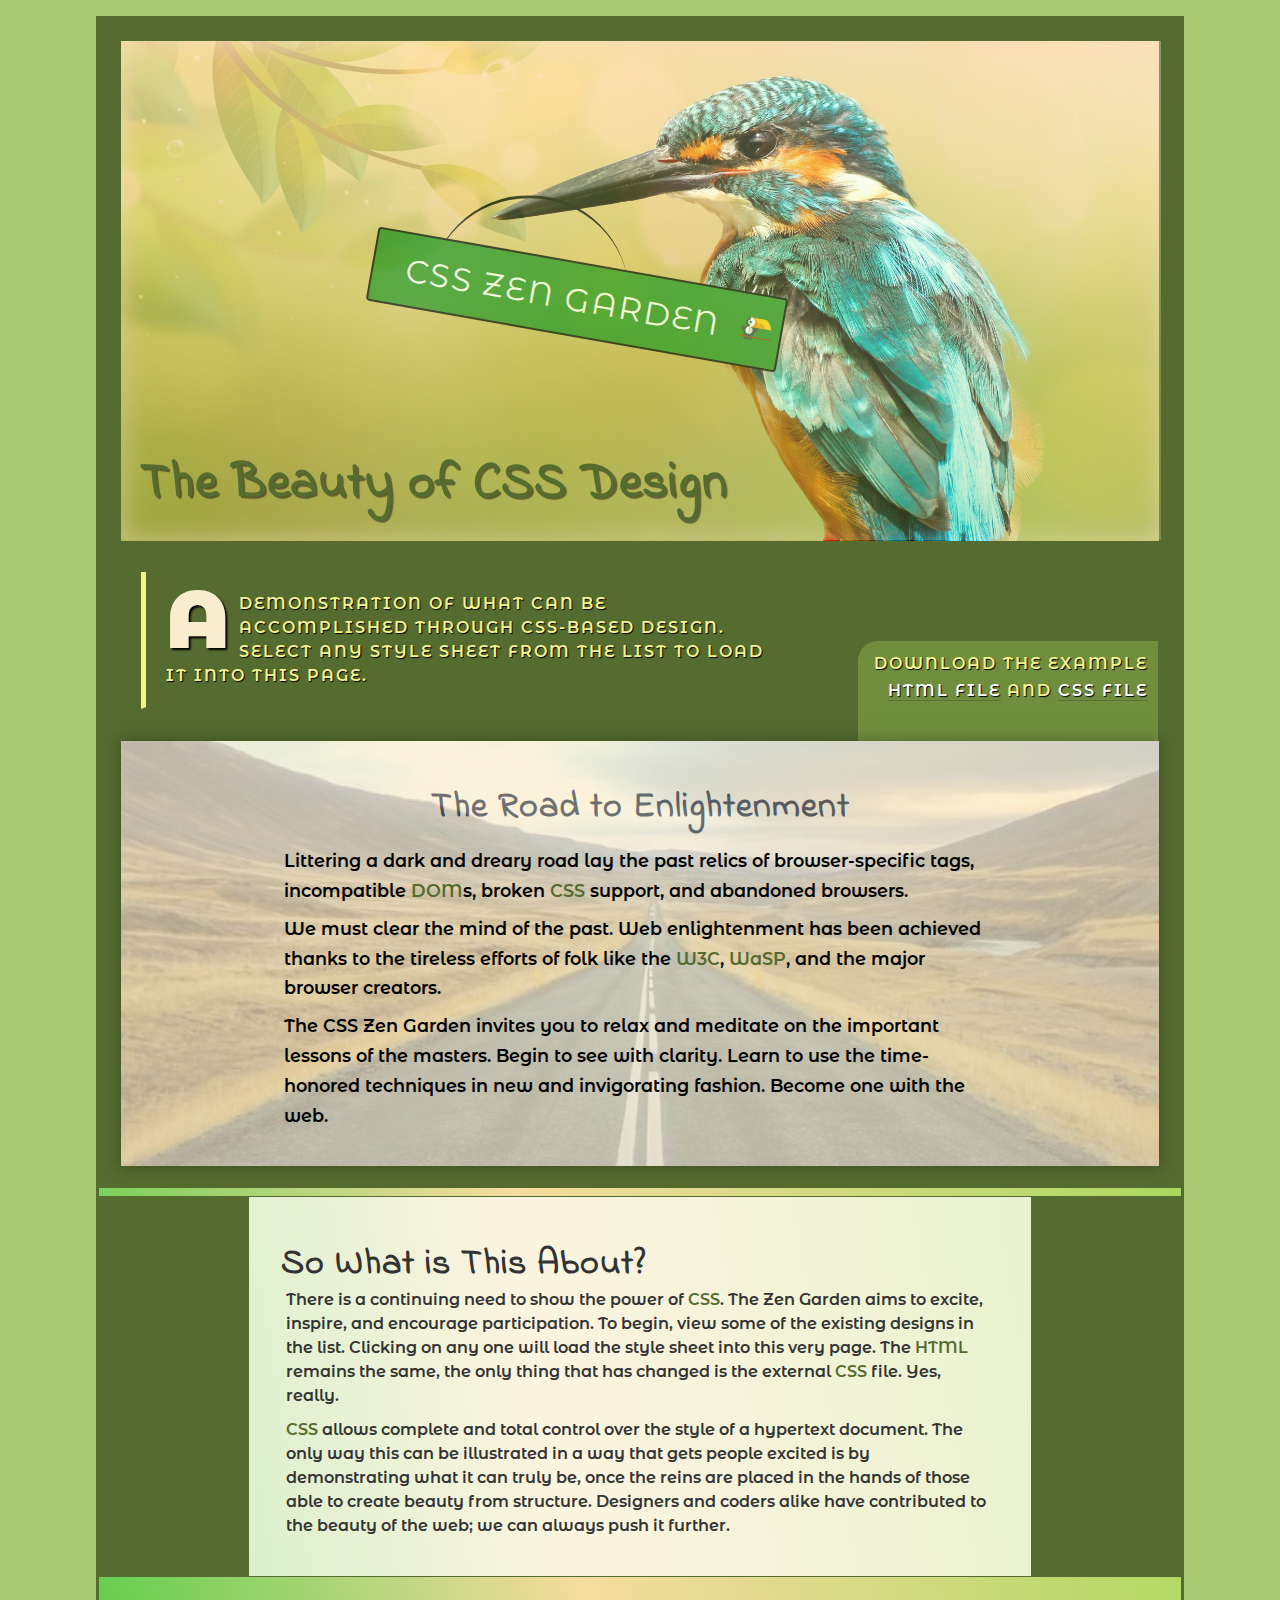
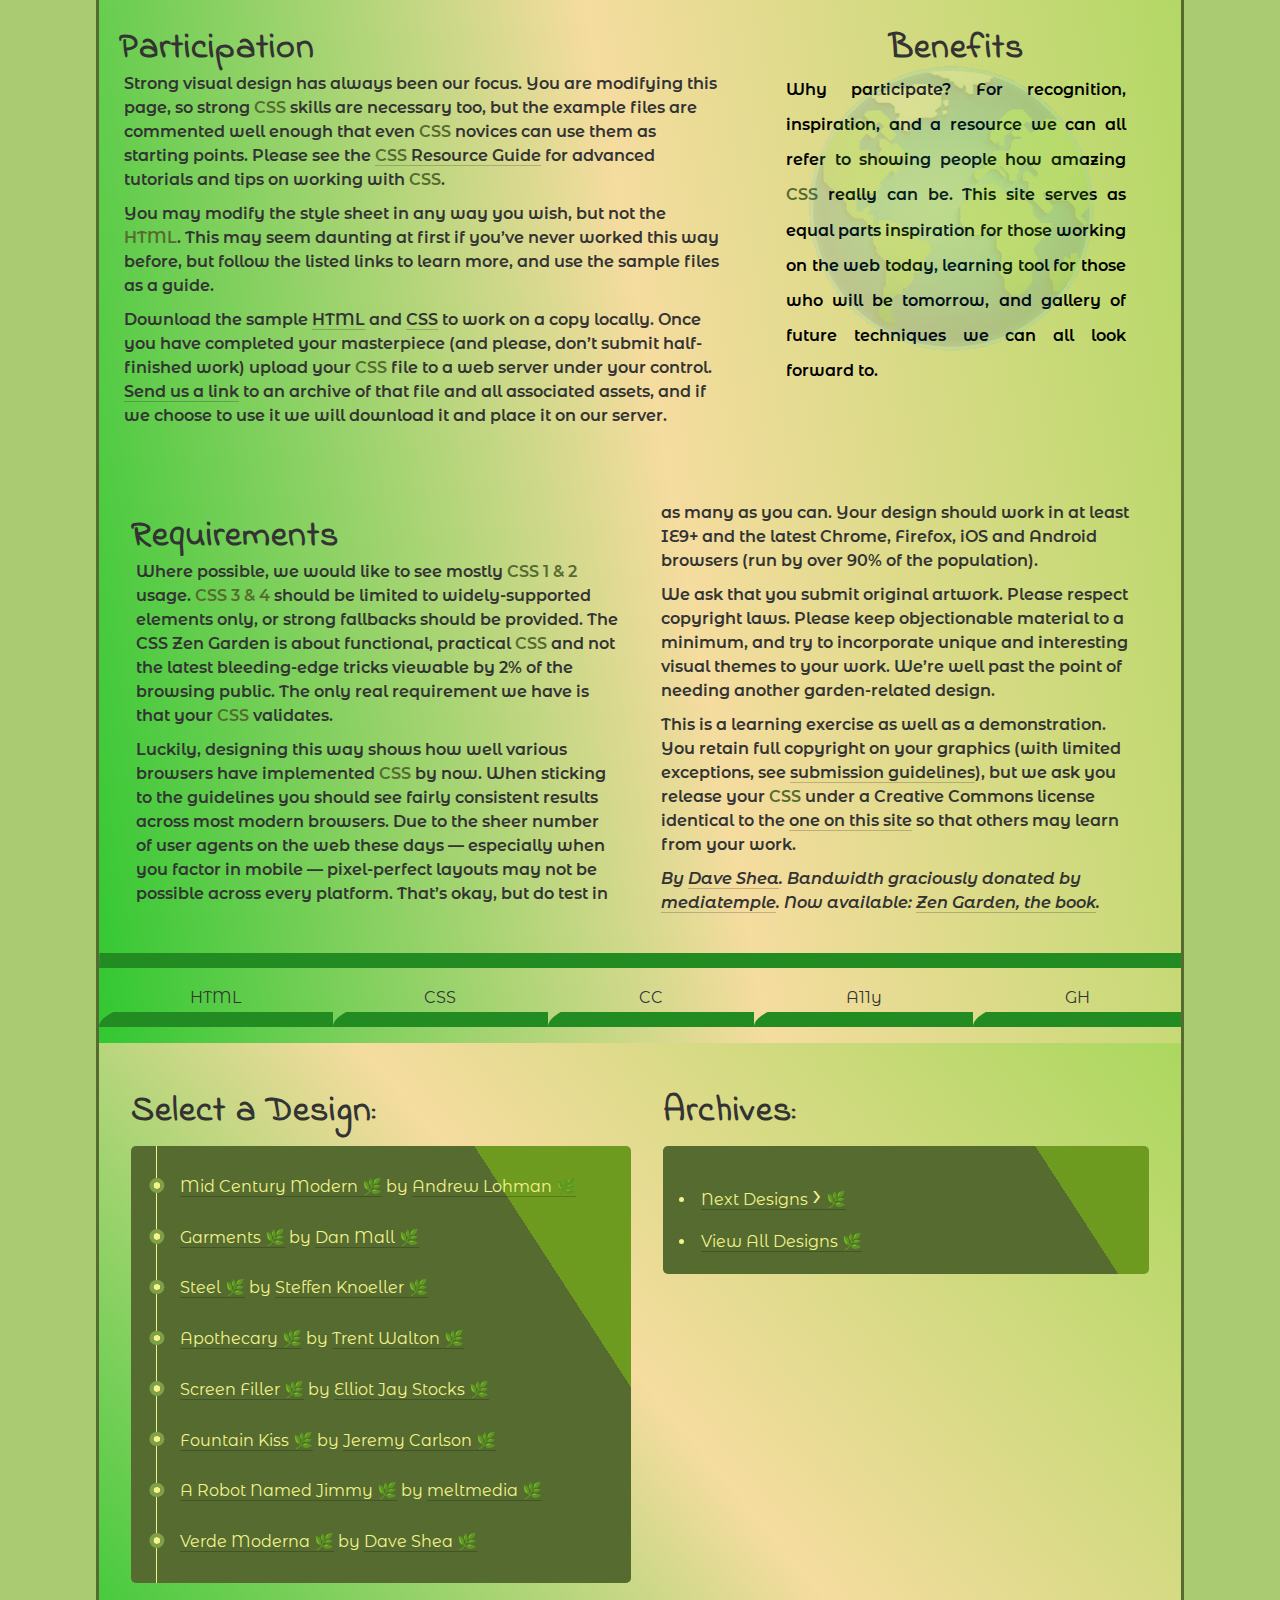
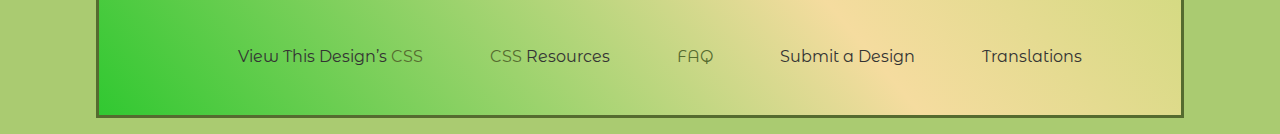
==== commit 6a956c31: "Added SVG image through CSS and fixed index.html" ====
--- a/index.html
+++ b/index.html
@@ -15,7 +15,6 @@
       <header role="banner">
         <h1>
           CSS Zen Garden
-          <img src="svg-image.svg" alt="Small SVG Image" width="50">
         </h1>
         <h2>
           The Beauty of <abbr title="Cascading Style Sheets">CSS</abbr> Design
--- a/style.css
+++ b/style.css
@@ -10,13 +10,20 @@
 }
 
 h1 {
-  background: #228b22;
+  background-image: url('svg-image.svg');
+  background-size: 50px;
+  background-position: right center;
+  background-repeat: no-repeat;
+  background-color: #228b22;
   color: #fff;
   display: inline-block;
   font-weight: normal;
   margin-bottom: 1em;
-  padding: 0.5em 1em;
-}
+  padding: 0.5em 60px 0.5em 1em;
+  clear: right;
+}
+
+
 
 h2 {
   color: #fff;
